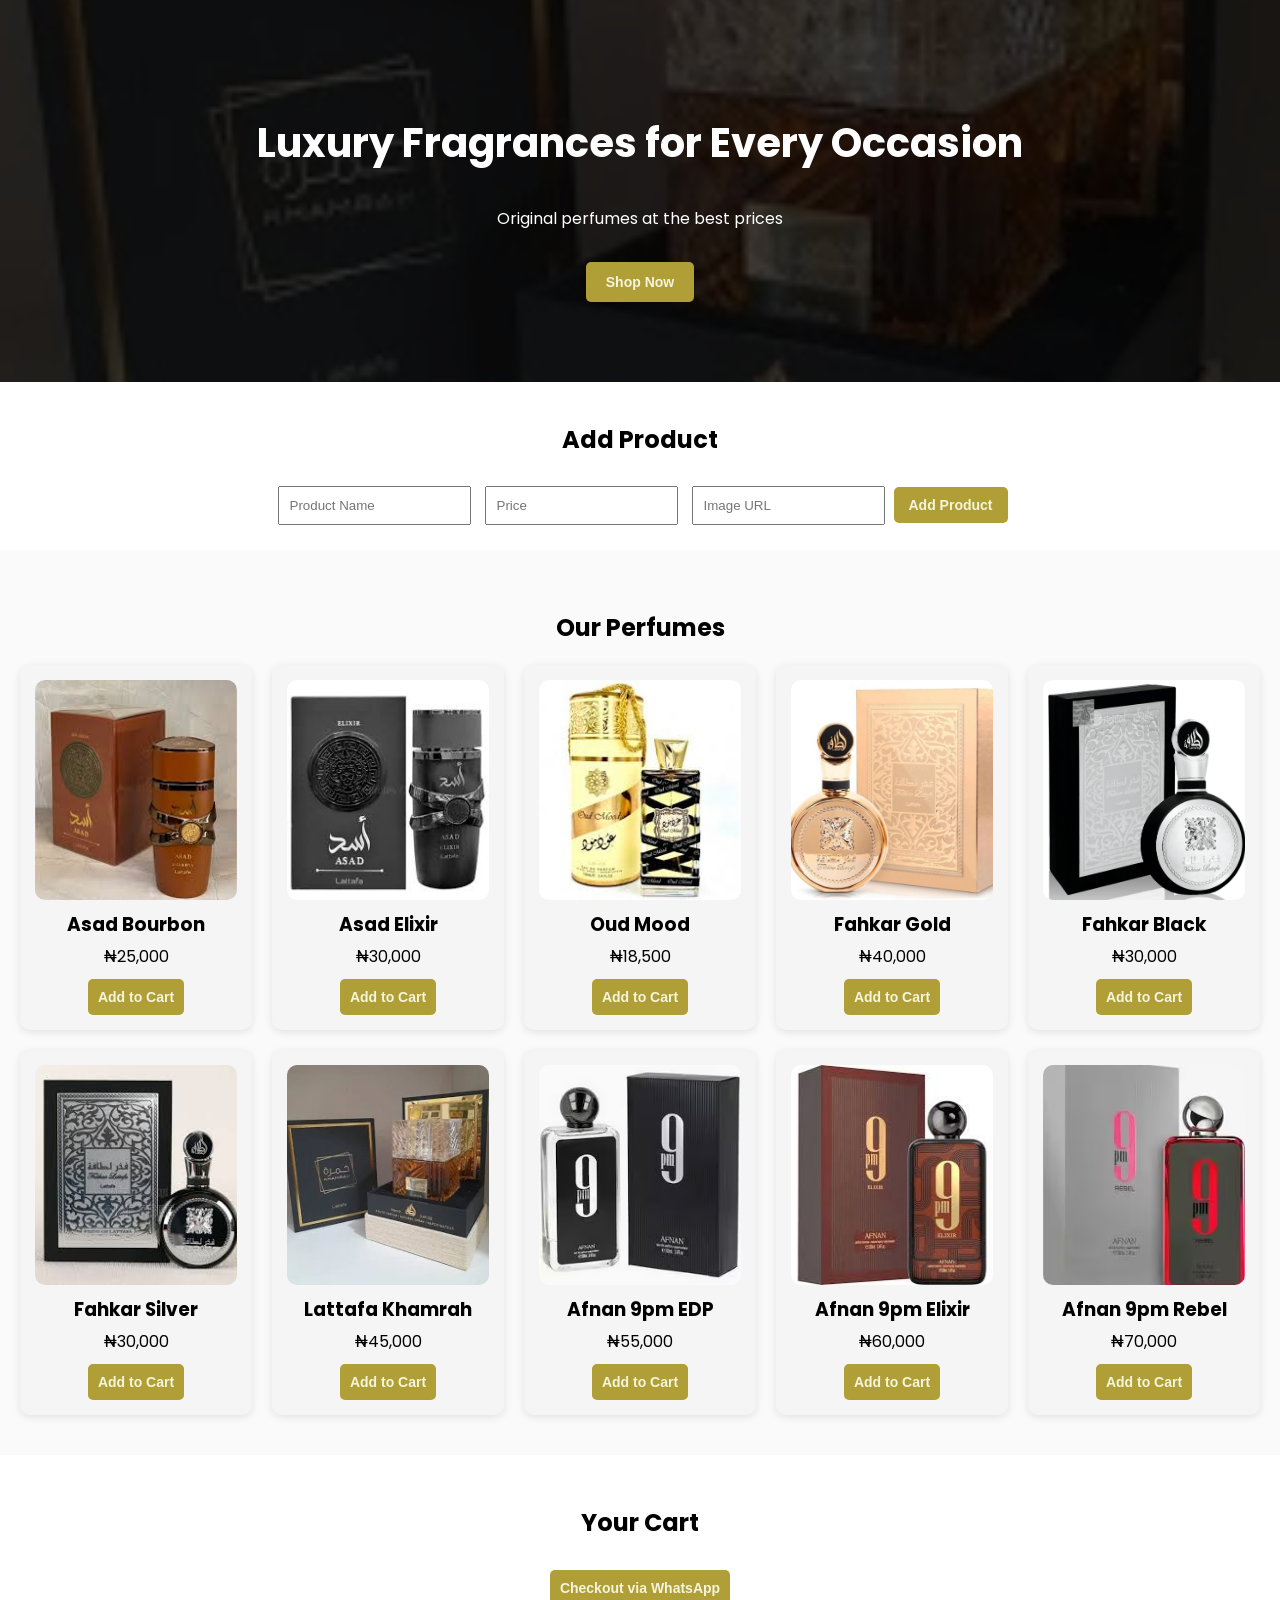
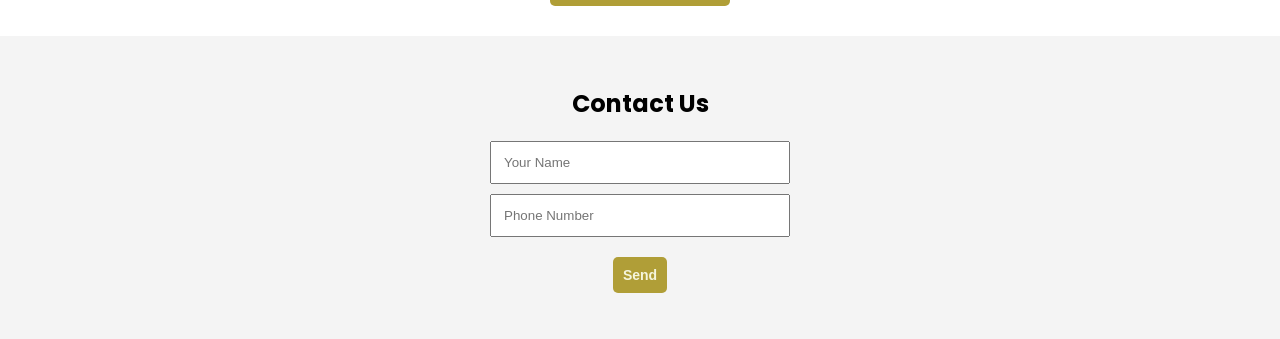
==== index.html @ d79f2ba8 "Rename fragrance.html to index.html" ====
<!DOCTYPE html>
<html lang="en">
<head>
  <meta charset="UTF-8">
  <meta name="viewport" content="width=device-width, initial-scale=1.0">
  <title>Luxury Scents</title>
  <link rel="stylesheet" href="fragrance.css">
  <link rel="preconnect" href="https://fonts.googleapis.com">
  <link rel="preconnect" href="https://fonts.gstatic.com" crossorigin>
  <link href="https://fonts.googleapis.com/css2?family=Inter:ital,opsz,wght@0,14..32,100..900;1,14..32,100..900&family=Poppins:ital,wght@0,100;0,200;0,300;0,400;0,500;0,600;0,700;0,800;0,900;1,100;1,200;1,300;1,400;1,500;1,600;1,700;1,800;1,900&family=Roboto:ital,wght@0,100..900;1,100..900&family=Rubik:ital,wght@0,300..900;1,300..900&display=swap" rel="stylesheet">
</head>
<body>
  <!-- HERO -->
   <section class="hero">
     <h1>Luxury Fragrances for Every Occasion</h1>
     <p>Original perfumes at the best prices</p>
     <button onclick="scrollToProduct()">Shop Now</button>
   </section>

  <!-- ADMIN PANEL -->
   <section class="admin">
     <h2>Add Product</h2>
     <input type="text" id="productName" placeholder="Product Name">
     <input type="number" id="productPrice" placeholder="Price">
     <input type="text" id="productImage" placeholder="Image URL">
     <button onclick="addProduct()">Add Product</button>
   </section>

  <!-- PRODUCTS -->
   <section class="products" id="products">
     <h2>Our Perfumes</h2>

     <div class="products-container" id="productsContainer">

       <div class="product">
         <div class="slider">
           <img src="Luxury-scents-thumbnails/Asad-Bourbon.jfif" class="active">
           <img src="Luxury-scents-thumbnails/Bourbon (1).jfif">
           <img src="Luxury-scents-thumbnails/Bourbon 3.jfif">
         </div>
         <h3>Asad Bourbon</h3>
         <p>&#8358;25,000</p>
         <button onclick="addToCart('Asad Bourbon', 25000)">Add to Cart</button>
       </div>

       <div class="product">
         <div class="slider">
           <img src="Luxury-scents-thumbnails/Asad-Elixir.jfif" class="active">
           <img src="Luxury-scents-thumbnails/Asad Elixir 2.jfif">
           <img src="Luxury-scents-thumbnails/Asad Elixir 3.jfif">
         </div>
         <h3>Asad Elixir</h3>
         <p>&#8358;30,000</p>
         <button onclick="addToCart('Asad Elixir', 30000)">Add to Cart</button>
       </div>

       <div class="product">
         <div class="slider">
           <img src="Luxury-scents-thumbnails/Oud_Mood.jfif" class="active">
           <img src="Luxury-scents-thumbnails/Oud Mood 1.webp">
           <img src="Luxury-scents-thumbnails/Oud Mood 2.jfif">
         </div>
         <h3>Oud Mood</h3>
         <p>&#8358;18,500</p>
         <button onclick="addToCart('Oud Mood', 18500)">Add to Cart</button>
       </div>

       <div class="product">
         <div class="slider">
           <img src="Luxury-scents-thumbnails/Fahkar Gold.jpg" class="active">
           <img src="Luxury-scents-thumbnails/Fahkar Gold 1.jfif">
           <img src="Luxury-scents-thumbnails/Fahkar Gold 2.jfif">
         </div>
         <h3>Fahkar Gold</h3>
         <p>&#8358;40,000</p>
         <button onclick="addToCart('Fahkar Gold', 40000)">Add to Cart</button>
       </div>

       <div class="product">
         <div class="slider">
           <img src="Luxury-scents-thumbnails/Fahkarformen2.webp" class="active">
           <img src="Luxury-scents-thumbnails/Fahkar Black 3.jfif">
           <img src="Luxury-scents-thumbnails/Fahkar Black 4.jfif">
         </div>
         <h3>Fahkar Black</h3>
         <p>&#8358;30,000</p>
         <button onclick="addToCart('Fahkar Black', 30000)">Add to Cart</button>
       </div>

       <div class="product">
         <div class="slider">
           <img src="Luxury-scents-thumbnails/Fahkar Silver.jfif" class="active">
           <img src="Luxury-scents-thumbnails/Fahkar Silver 2.jfif">
           <img src="Luxury-scents-thumbnails/Fahkar Silver 3.jfif">
         </div>
         <h3>Fahkar Silver</h3>
         <p>&#8358;30,000</p>
         <button onclick="addToCart('Fahkar Silver', 30000)">Add to Cart</button>
       </div>

       <div class="product">
         <div class="slider">
           <img src="Luxury-scents-thumbnails/Lattafa Khamrah.webp" class="active">
           <img src="Luxury-scents-thumbnails/Lattafa Khamrah 3.jfif">
           <img src="Luxury-scents-thumbnails/Lattafa Khamrah 4.jfif">
         </div>
         <h3>Lattafa Khamrah</h3>
         <p>&#8358;45,000</p>
         <button onclick="addToCart('Lattafa Khamrah', 45000)">Add to Cart</button>
       </div>

       <div class="product">
         <div class="slider">
           <img src="Luxury-scents-thumbnails/Afnan 9pm EDP.avif" class="active">
           <img src="Luxury-scents-thumbnails/AFNAN9PmForMenEDP100ML.webp">
           <img src="Luxury-scents-thumbnails/Afnan 9pm EDP 1.avif">
         </div>
         <h3>Afnan 9pm EDP</h3>
         <p>&#8358;55,000</p>
         <button onclick="addToCart('Afnan 9pm EDP', 55000)">Add to Cart</button>
       </div>

       <div class="product">
         <div class="slider">
            <img src="Luxury-scents-thumbnails/Afnan 9pm Elixir.jfif" class="active">
            <img src="Luxury-scents-thumbnails/Afnan Elixir 1.avif">
            <img src="Luxury-scents-thumbnails/Afnan 9pm Elixir 3.jfif">
         </div>
         <h3>Afnan 9pm Elixir</h3>
         <p>&#8358;60,000</p>
         <button onclick="addToCart('Afnan 9pm Elixir', 60000)">Add to Cart</button>
       </div>

       <div class="product">
         <div class="slider">
            <img src="Luxury-scents-thumbnails/Afnan 9pm Rebel.avif" class="active">
            <img src="Luxury-scents-thumbnails/Afnan 9pm Rebel 1.avif">
            <img src="Luxury-scents-thumbnails/Afnan 9pm Rebel 2.jfif">
         </div>
         <h3>Afnan 9pm Rebel</h3>
         <p>&#8358;70,000</p>
         <button onclick="addToCart('Afnan 9pm Rebel', 70000)">Add to Cart</button>
       </div>
      
     </div>
   </section>

  <!-- CART -->
   <section class="cart">
     <h2>Your Cart</h2>
     <ul id="cartItems"></ul>
     <p id="total"></p>
     <button onclick="checkout()">Checkout via WhatsApp</button>
   </section>

  <!-- CONTACT -->
   <section class="contact">
     <h2>Contact Us</h2>

     <form id="contactForm">
       <input type="text" id="name" placeholder="Your Name">
       <input type="tel" id="phone" placeholder="Phone Number">
       <button type="submit">Send</button>
     </form>

     <p id="message"></p>
   </section>

  <script src="fragrance.js"></script>
</body>
</html>
---- fragrance.css ----
* {
  box-sizing: border-box;
}
body {
  margin: 0;
  font-family: Poppins, Roboto, Inter, Rubik, Arial, Sans-serif;
  background: #fafafa;
  text-align: center;
}
.hero {
  background: linear-gradient(90deg,#000000bf,#000000bf), url('Luxury-scents-thumbnails/Lattafa\ Khamrah.webp') center/cover no-repeat;
  color: white;
  padding: 80px 20px;
}
.hero h1 {
  font-size: 40px;
}
.hero button {
  margin-top: 15px;
  padding: 12px 20px;
  background: rgb(176, 158, 55);
  border: none;
  border-radius: 5px;
  color: beige;
  cursor: pointer;
  font-size: 14px;
  font-weight: 600;
}
.admin {
  padding: 20px;
  background: #fff;
}
.admin input {
  margin: 5px;
  padding: 10px;
}
.admin button {
  padding: 10px 15px;
  margin-top: 10px;
  background: rgb(176, 158, 55);
  color: beige;
  border: none;
  border-radius: 5px;
  cursor: pointer;
  font-size: 14px;
  font-weight: 600;
}
.products {
  padding: 40px 20px;
}
.products-container {
  display: grid;
  grid-template-columns: repeat(auto-fit, minmax(220px, 1fr));
  gap: 20px;
}
.product {
  background: #f5f5f5;
  padding: 15px;
  border-radius: 10px;
  transition: 0.3s;
  box-shadow: 0 2px 8px rgba(0,0,0,0.1);
}
.product h3 {
  margin: 10px 0 5px;
}
.product p {
  margin: 0;
}
.product:hover {
  transform: scale(1.03);
}
.product button {
  margin-top: 10px;
  background: rgb(176, 158, 55);
  color: beige;
  border: none;
  border-radius: 5px;
  padding: 10px;
  cursor: pointer;
  font-size: 14px;
  font-weight: 600;
}
.slider img {
  width: 100%;
  height: 220px;
  display: none;
  object-fit: cover;
  border-radius: 10px;
}
.slider img.active {
  display: block;
}
.cart {
  padding: 30px 20px;
  background: #fff;
}
.cart ul {
  list-style: none;
  padding: 0;
}
.cart button {
  margin-top: 10px;
  background: rgb(176, 158, 55);
  color: beige;
  border: none;
  border-radius: 5px;
  padding: 10px;
  cursor: pointer;
  font-size: 14px;
  font-weight: 600;
}
.contact {
  background: #f4f4f4;
  padding: 30px 20px;
}
.contact input {
  display: block;
  width: 80%;
  max-width: 300px;
  margin: 10px auto;
  padding: 12px;
}
.contact button {
  margin-top: 10px;
  background: rgb(176, 158, 55);
  color: beige;
  border: none;
  border-radius: 5px;
  padding: 10px;
  cursor: pointer;
  font-size: 14px;
  font-weight: 600;
}

@media (max-width: 600px) {
  .hero h1 {
    font-size: 22px;
  }
  .hero {
    padding: 50px 10px;
  }
}
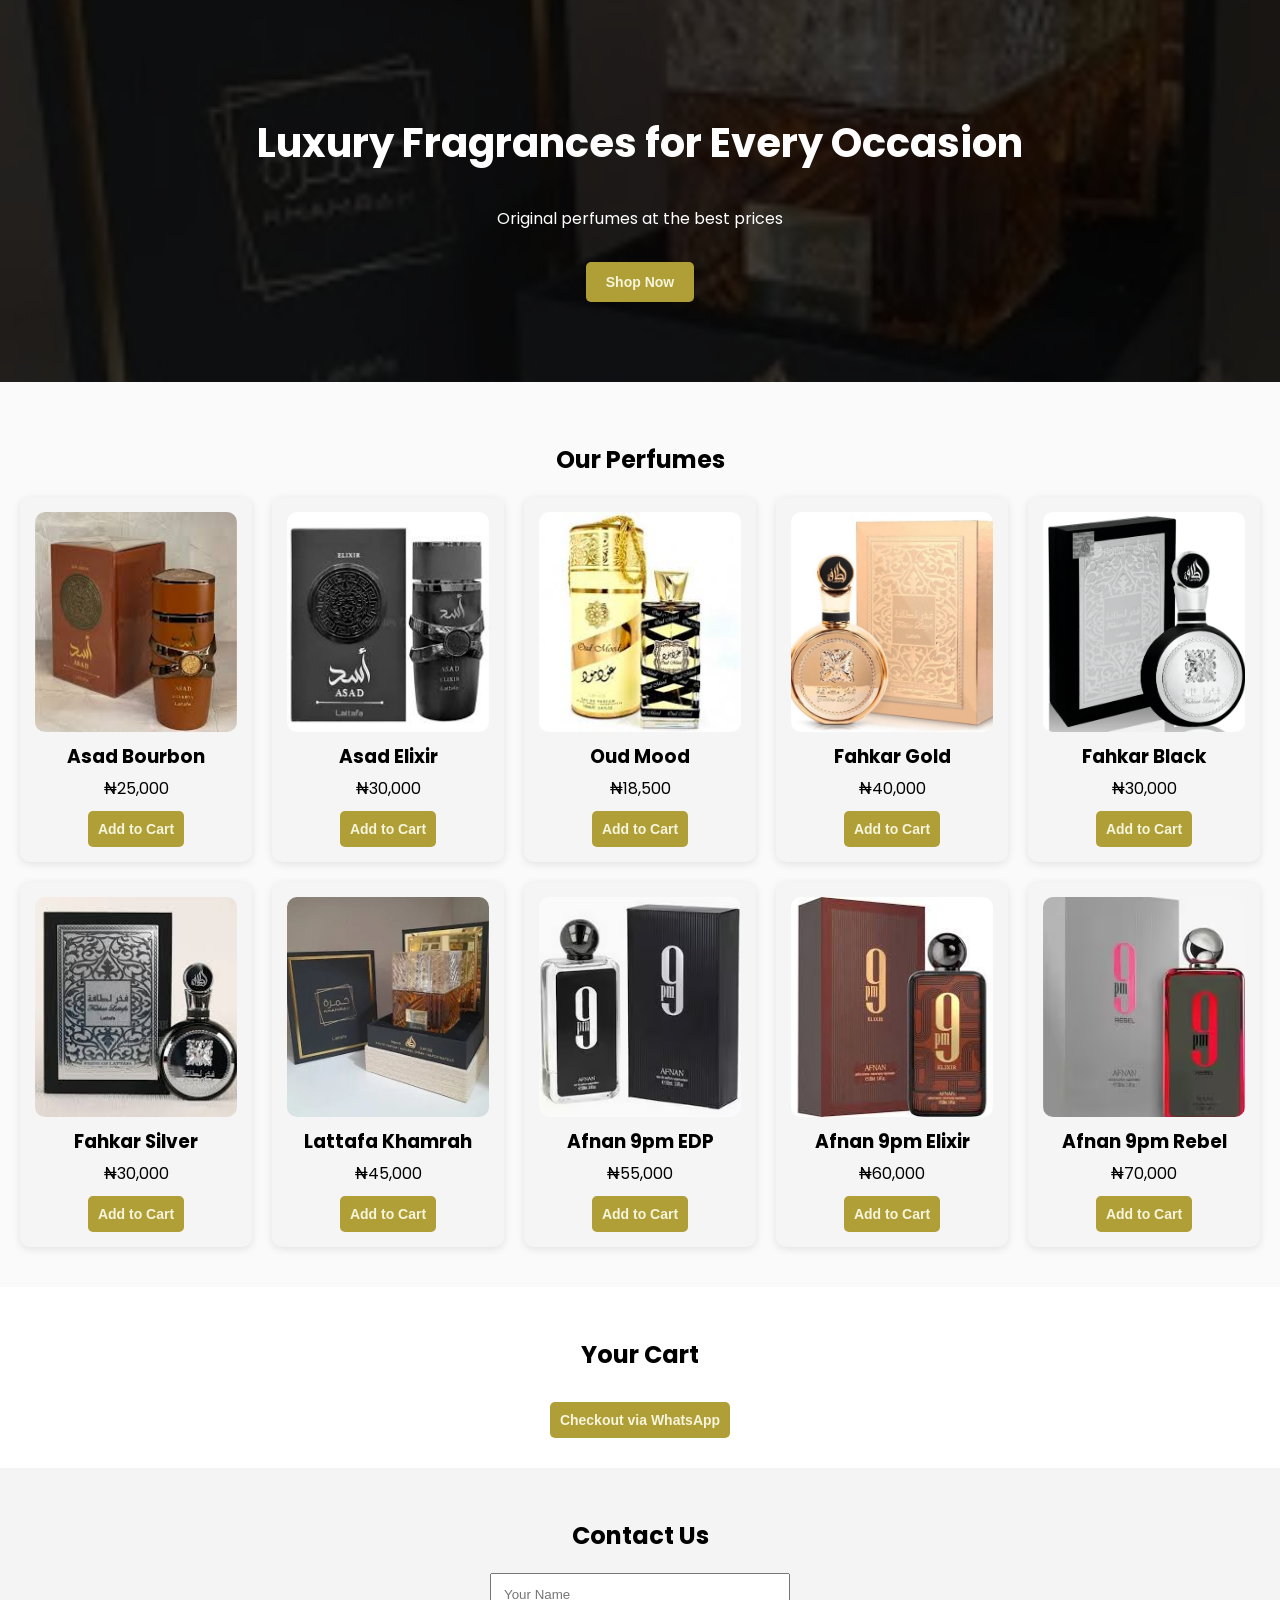
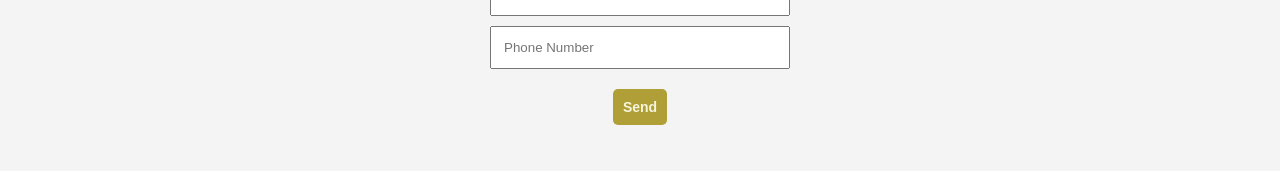
==== commit b1566d24: "Merge branch 'main' of https://github.com/agiddid-source/LUXURY-SCENTS" ====
--- a/index.html
+++ b/index.html
@@ -17,14 +17,7 @@
      <button onclick="scrollToProduct()">Shop Now</button>
    </section>
 
-  <!-- ADMIN PANEL -->
-   <section class="admin">
-     <h2>Add Product</h2>
-     <input type="text" id="productName" placeholder="Product Name">
-     <input type="number" id="productPrice" placeholder="Price">
-     <input type="text" id="productImage" placeholder="Image URL">
-     <button onclick="addProduct()">Add Product</button>
-   </section>
+  
 
   <!-- PRODUCTS -->
    <section class="products" id="products">
